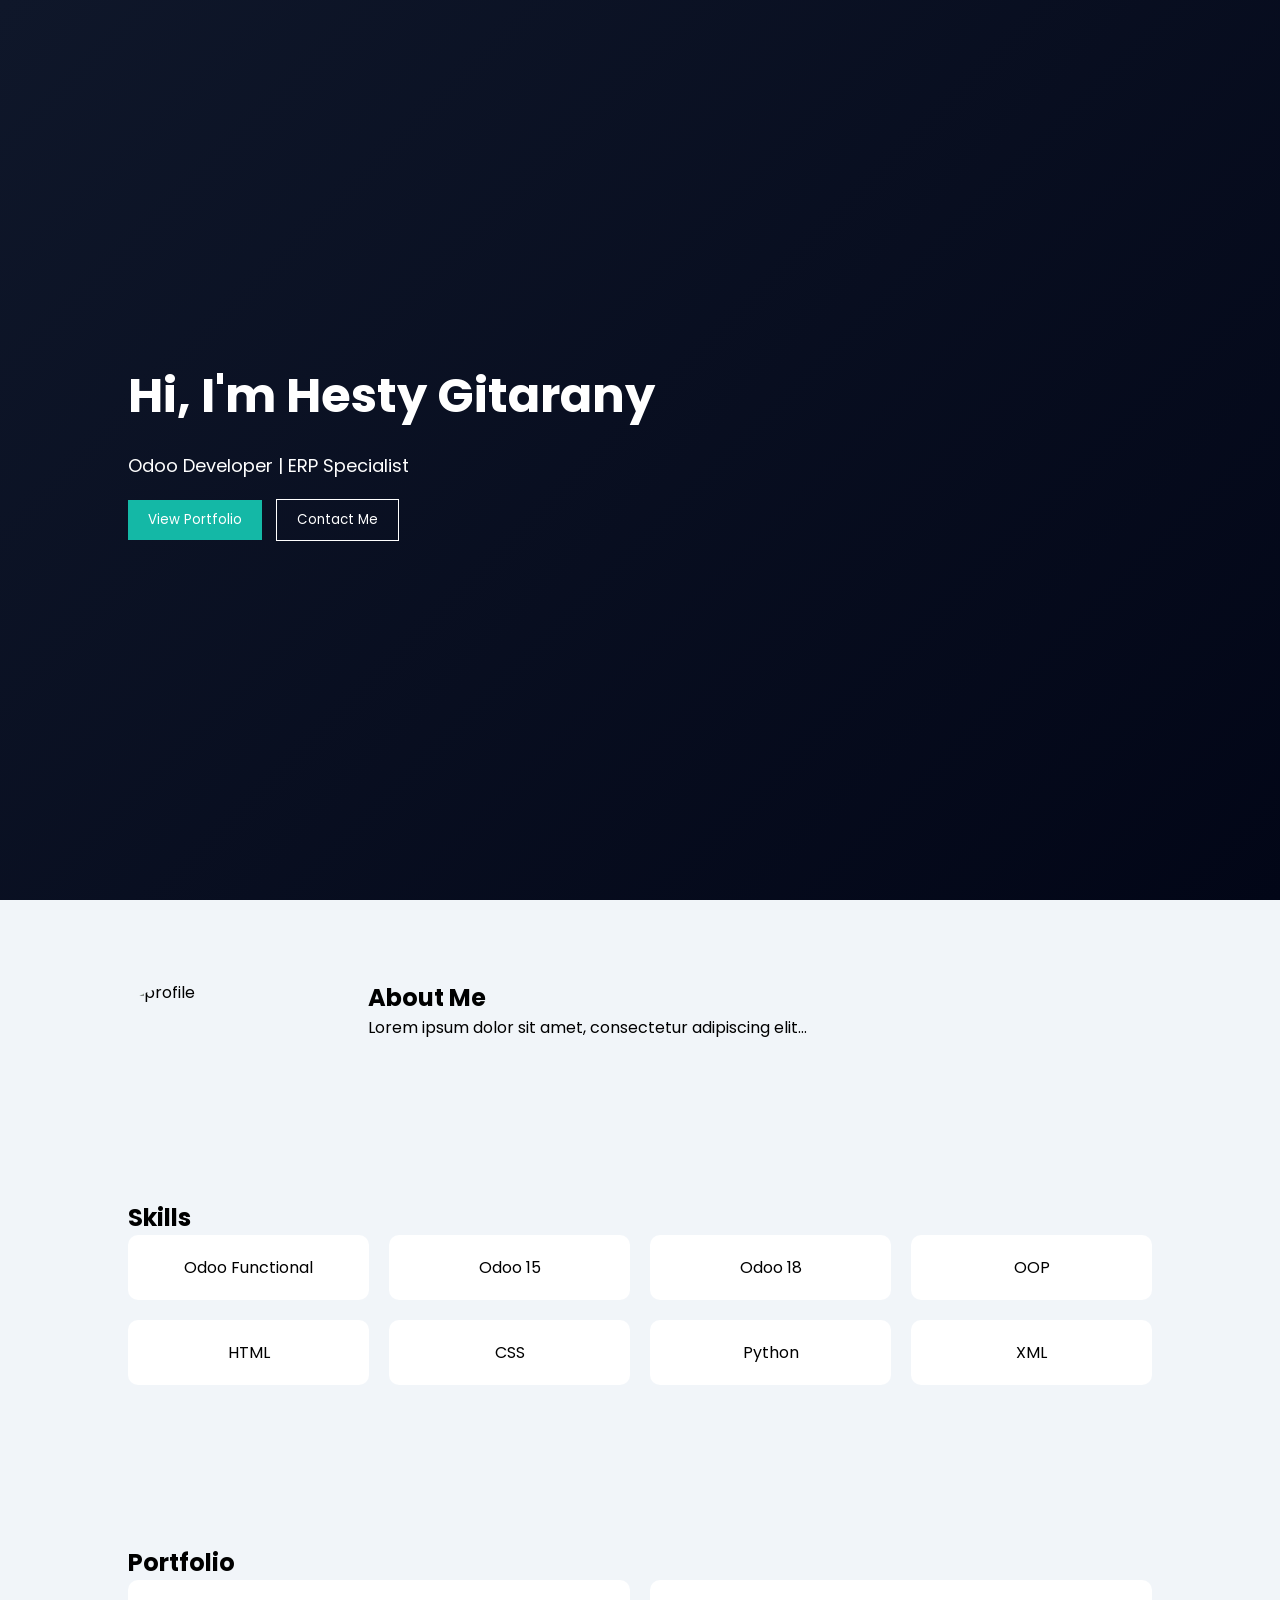
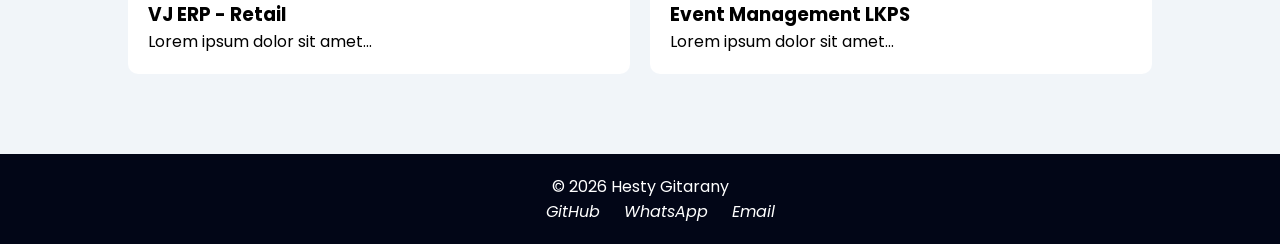
==== index.html @ ffda9ca4 "Update index.html - adding linkedIn and ig icon" ====
<!DOCTYPE html>
<html lang="en">
<head>
<meta charset="UTF-8">
<meta name="viewport" content="width=device-width, initial-scale=1.0">
<title>Hesty Gitarany - Odoo Developer</title>

<link href="https://fonts.googleapis.com/css2?family=Poppins:wght@300;400;600&display=swap" rel="stylesheet">

<style>
* {
    margin: 0;
    padding: 0;
    box-sizing: border-box;
    font-family: 'Poppins', sans-serif;
}

body {
    background: #F1F5F9;
}

/* HERO */
.hero {
    height: 100vh;
    background: linear-gradient(135deg, #0F172A, #020617);
    color: white;
    display: flex;
    align-items: center;
    justify-content: space-between;
    padding: 0 10%;
}

.hero-text h1 {
    font-size: 48px;
}

.hero-text p {
    margin: 20px 0;
    font-size: 18px;
}

.btn {
    padding: 10px 20px;
    border: none;
    margin-right: 10px;
    cursor: pointer;
}

.btn-primary {
    background: #14B8A6;
    color: white;
}

.btn-secondary {
    background: transparent;
    border: 1px solid white;
    color: white;
}

/* ABOUT */
.about {
    display: flex;
    padding: 80px 10%;
    gap: 40px;
}

.about img {
    width: 200px;
    border-radius: 50%;
}

/* SKILLS */
.skills {
    padding: 80px 10%;
}

.skills-grid {
    display: grid;
    grid-template-columns: repeat(4, 1fr);
    gap: 20px;
}

.skill-card {
    background: white;
    padding: 20px;
    text-align: center;
    border-radius: 10px;
    transition: 0.3s;
}

.skill-card:hover {
    transform: translateY(-5px);
    border: 1px solid #14B8A6;
}

/* PORTFOLIO */
.portfolio {
    padding: 80px 10%;
}

.portfolio-grid {
    display: grid;
    grid-template-columns: repeat(2, 1fr);
    gap: 20px;
}

.portfolio-card {
    background: white;
    padding: 20px;
    border-radius: 10px;
}

/* FOOTER */
footer {
    background: #020617;
    color: white;
    text-align: center;
    padding: 20px;
}

.social-icons i {
    margin: 0 10px;
    cursor: pointer;
}
</style>

</head>

<body>

<!-- HERO -->
<section class="hero">
    <div class="hero-text">
        <h1>Hi, I'm Hesty Gitarany</h1>
        <p>Odoo Developer | ERP Specialist</p>
        <button class="btn btn-primary">View Portfolio</button>
        <button class="btn btn-secondary">Contact Me</button>
    </div>
</section>

<!-- ABOUT -->
<section class="about">
    <img src="https://via.placeholder.com/200" alt="profile">
    <div>
        <h2>About Me</h2>
        <p>Lorem ipsum dolor sit amet, consectetur adipiscing elit...</p>
    </div>
</section>

<!-- SKILLS -->
<section class="skills">
    <h2>Skills</h2>
    <div class="skills-grid">
        <div class="skill-card">Odoo Functional</div>
        <div class="skill-card">Odoo 15</div>
        <div class="skill-card">Odoo 18</div>
        <div class="skill-card">OOP</div>
        <div class="skill-card">HTML</div>
        <div class="skill-card">CSS</div>
        <div class="skill-card">Python</div>
        <div class="skill-card">XML</div>
    </div>
</section>

<!-- PORTFOLIO -->
<section class="portfolio">
    <h2>Portfolio</h2>
    <div class="portfolio-grid">
        <div class="portfolio-card">
            <h3>VJ ERP - Retail</h3>
            <p>Lorem ipsum dolor sit amet...</p>
        </div>
        <div class="portfolio-card">
            <h3>Event Management LKPS</h3>
            <p>Lorem ipsum dolor sit amet...</p>
        </div>
    </div>
</section>

<!-- FOOTER -->
<footer>
    <p>© 2026 Hesty Gitarany</p>
    <div class="social-icons">
        <!-- icon fontawesome -->
        <i class="fa-brands fa-square-linkedin"></i>
        <i class="fa-brands fa-square-instagram"></i>
        <i>GitHub</i>
        <i>WhatsApp</i>
        <i>Email</i>
    </div>
</footer>

</body>
</html>
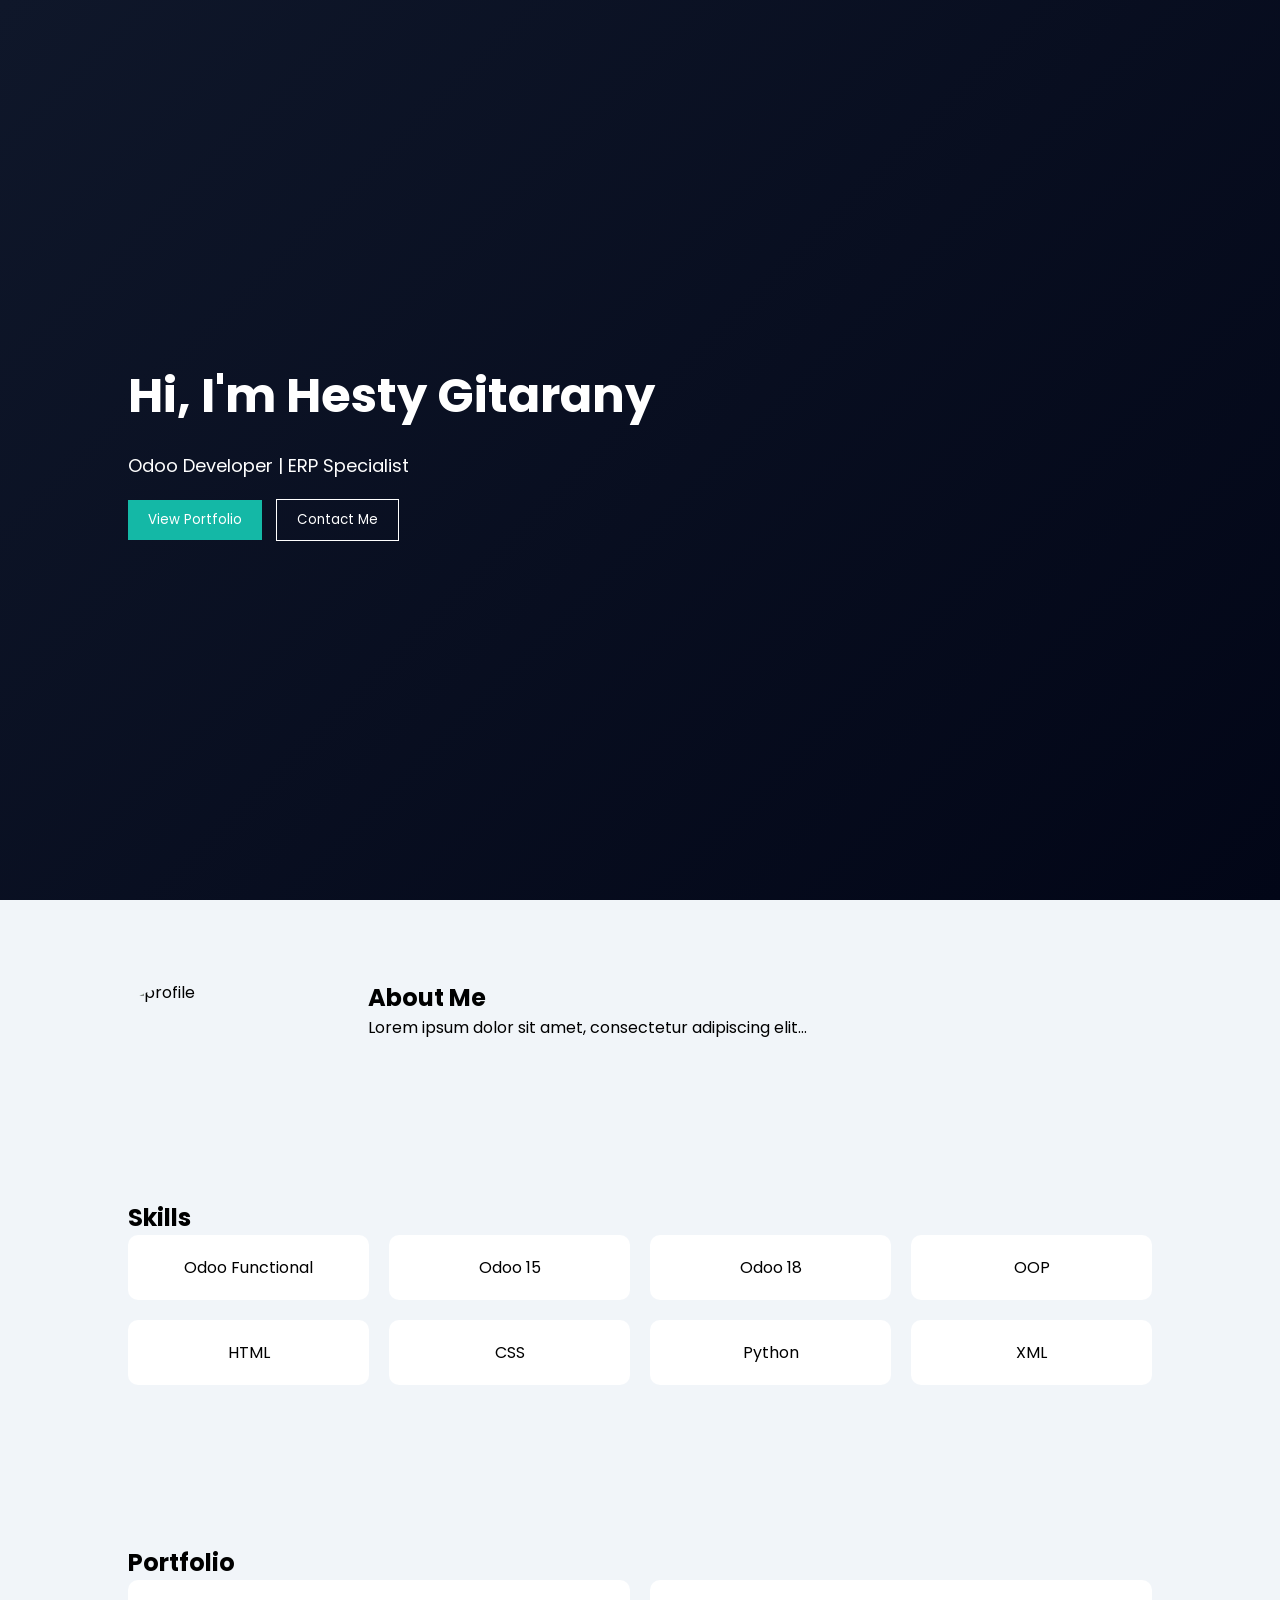
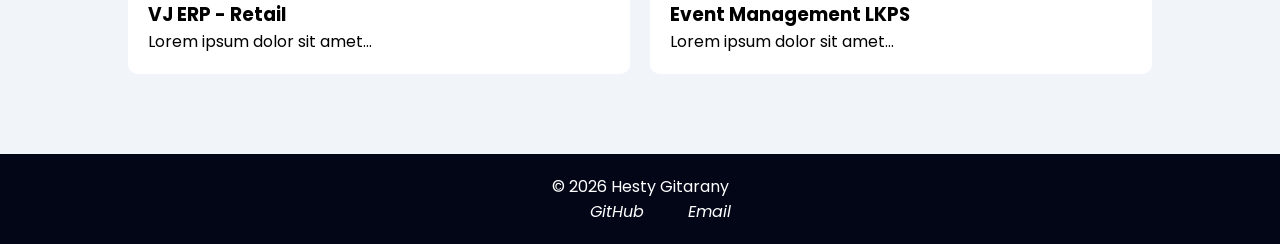
==== commit a2710100: "Update index.html - adding whatsapp icon" ====
--- a/index.html
+++ b/index.html
@@ -185,7 +185,7 @@
         <i class="fa-brands fa-square-linkedin"></i>
         <i class="fa-brands fa-square-instagram"></i>
         <i>GitHub</i>
-        <i>WhatsApp</i>
+        <i class="fa-brands fa-square-whatsapp"></i>
         <i>Email</i>
     </div>
 </footer>
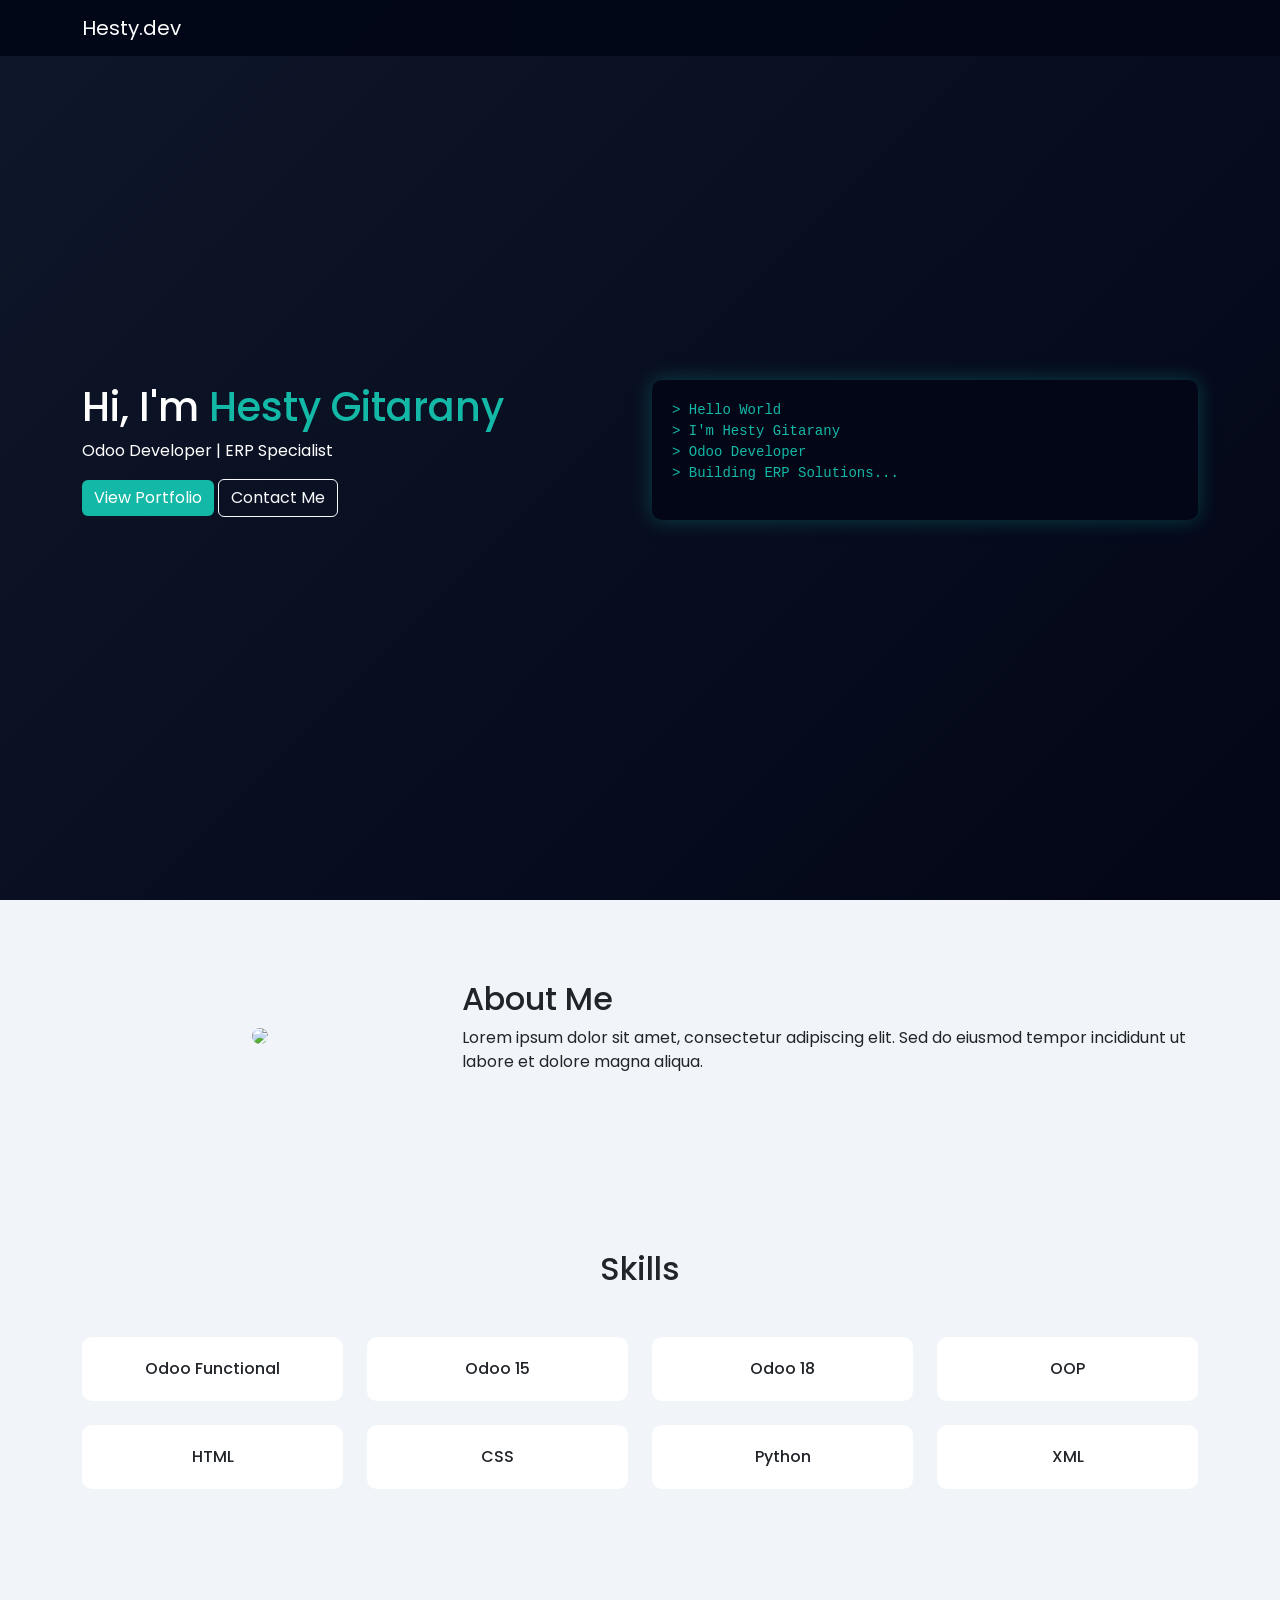
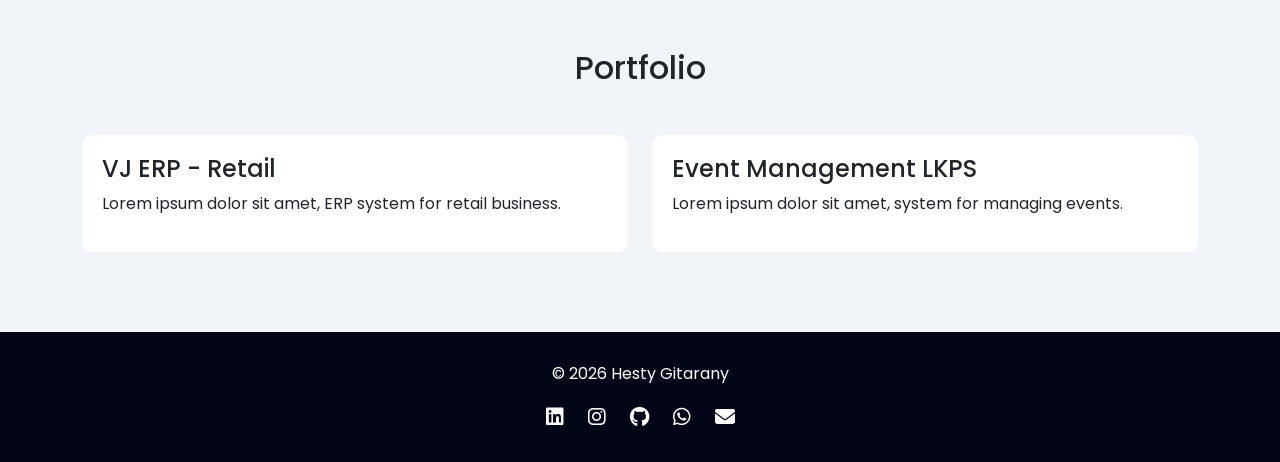
==== commit 1b522772: "Merge pull request #1 from hg25-dev/alt2 alt2 update the style and detached the css from the index.h" ====
--- a/index.html
+++ b/index.html
@@ -1,192 +1,140 @@
 <!DOCTYPE html>
 <html lang="en">
 <head>
-<meta charset="UTF-8">
-<meta name="viewport" content="width=device-width, initial-scale=1.0">
-<title>Hesty Gitarany - Odoo Developer</title>
+    <meta charset="UTF-8">
+    <meta name="viewport" content="width=device-width, initial-scale=1">
+    <title>Hesty Gitarany - Odoo Developer</title>
 
-<link href="https://fonts.googleapis.com/css2?family=Poppins:wght@300;400;600&display=swap" rel="stylesheet">
+    <!-- Bootstrap -->
+    <link href="https://cdn.jsdelivr.net/npm/bootstrap@5.3.0/dist/css/bootstrap.min.css" rel="stylesheet">
 
-<style>
-* {
-    margin: 0;
-    padding: 0;
-    box-sizing: border-box;
-    font-family: 'Poppins', sans-serif;
-}
+    <!-- Font -->
+    <link href="https://fonts.googleapis.com/css2?family=Poppins:wght@300;400;600&family=Fira+Code&display=swap" rel="stylesheet">
 
-body {
-    background: #F1F5F9;
-}
+    <!-- Icon -->
+    <link rel="stylesheet" href="https://cdnjs.cloudflare.com/ajax/libs/font-awesome/6.5.0/css/all.min.css">
 
-/* HERO */
-.hero {
-    height: 100vh;
-    background: linear-gradient(135deg, #0F172A, #020617);
-    color: white;
-    display: flex;
-    align-items: center;
-    justify-content: space-between;
-    padding: 0 10%;
-}
-
-.hero-text h1 {
-    font-size: 48px;
-}
-
-.hero-text p {
-    margin: 20px 0;
-    font-size: 18px;
-}
-
-.btn {
-    padding: 10px 20px;
-    border: none;
-    margin-right: 10px;
-    cursor: pointer;
-}
-
-.btn-primary {
-    background: #14B8A6;
-    color: white;
-}
-
-.btn-secondary {
-    background: transparent;
-    border: 1px solid white;
-    color: white;
-}
-
-/* ABOUT */
-.about {
-    display: flex;
-    padding: 80px 10%;
-    gap: 40px;
-}
-
-.about img {
-    width: 200px;
-    border-radius: 50%;
-}
-
-/* SKILLS */
-.skills {
-    padding: 80px 10%;
-}
-
-.skills-grid {
-    display: grid;
-    grid-template-columns: repeat(4, 1fr);
-    gap: 20px;
-}
-
-.skill-card {
-    background: white;
-    padding: 20px;
-    text-align: center;
-    border-radius: 10px;
-    transition: 0.3s;
-}
-
-.skill-card:hover {
-    transform: translateY(-5px);
-    border: 1px solid #14B8A6;
-}
-
-/* PORTFOLIO */
-.portfolio {
-    padding: 80px 10%;
-}
-
-.portfolio-grid {
-    display: grid;
-    grid-template-columns: repeat(2, 1fr);
-    gap: 20px;
-}
-
-.portfolio-card {
-    background: white;
-    padding: 20px;
-    border-radius: 10px;
-}
-
-/* FOOTER */
-footer {
-    background: #020617;
-    color: white;
-    text-align: center;
-    padding: 20px;
-}
-
-.social-icons i {
-    margin: 0 10px;
-    cursor: pointer;
-}
-</style>
-
+    <!-- Custom CSS -->
+    <link rel="stylesheet" href="style.css">
 </head>
 
 <body>
 
+<!-- NAVBAR -->
+<nav class="navbar navbar-expand-lg navbar-dark fixed-top custom-navbar">
+    <div class="container">
+        <a class="navbar-brand" href="#">Hesty.dev</a>
+    </div>
+</nav>
+
 <!-- HERO -->
-<section class="hero">
-    <div class="hero-text">
-        <h1>Hi, I'm Hesty Gitarany</h1>
-        <p>Odoo Developer | ERP Specialist</p>
-        <button class="btn btn-primary">View Portfolio</button>
-        <button class="btn btn-secondary">Contact Me</button>
+<section class="hero d-flex align-items-center">
+    <div class="container">
+        <div class="row align-items-center">
+
+            <!-- TEXT -->
+            <div class="col-md-6">
+                <h1>Hi, I'm <span class="accent">Hesty Gitarany</span></h1>
+                <p>Odoo Developer | ERP Specialist</p>
+
+                <button class="btn btn-accent">View Portfolio</button>
+                <button class="btn btn-outline-light">Contact Me</button>
+            </div>
+
+            <!-- TERMINAL STYLE -->
+            <div class="col-md-6">
+                <div class="terminal">
+<pre>
+> Hello World
+> I'm Hesty Gitarany
+> Odoo Developer
+> Building ERP Solutions...
+</pre>
+                </div>
+            </div>
+
+        </div>
     </div>
 </section>
 
 <!-- ABOUT -->
-<section class="about">
-    <img src="https://via.placeholder.com/200" alt="profile">
-    <div>
-        <h2>About Me</h2>
-        <p>Lorem ipsum dolor sit amet, consectetur adipiscing elit...</p>
+<section class="about section">
+    <div class="container">
+        <div class="row align-items-center">
+
+            <div class="col-md-4 text-center">
+                <img src="https://via.placeholder.com/200" class="profile-img">
+            </div>
+
+            <div class="col-md-8">
+                <h2>About Me</h2>
+                <p>
+                    Lorem ipsum dolor sit amet, consectetur adipiscing elit. 
+                    Sed do eiusmod tempor incididunt ut labore et dolore magna aliqua.
+                </p>
+            </div>
+
+        </div>
     </div>
 </section>
 
 <!-- SKILLS -->
-<section class="skills">
-    <h2>Skills</h2>
-    <div class="skills-grid">
-        <div class="skill-card">Odoo Functional</div>
-        <div class="skill-card">Odoo 15</div>
-        <div class="skill-card">Odoo 18</div>
-        <div class="skill-card">OOP</div>
-        <div class="skill-card">HTML</div>
-        <div class="skill-card">CSS</div>
-        <div class="skill-card">Python</div>
-        <div class="skill-card">XML</div>
+<section class="skills section">
+    <div class="container">
+        <h2 class="text-center mb-5">Skills</h2>
+
+        <div class="row g-4">
+
+            <div class="col-md-3"><div class="skill-card">Odoo Functional</div></div>
+            <div class="col-md-3"><div class="skill-card">Odoo 15</div></div>
+            <div class="col-md-3"><div class="skill-card">Odoo 18</div></div>
+            <div class="col-md-3"><div class="skill-card">OOP</div></div>
+            <div class="col-md-3"><div class="skill-card">HTML</div></div>
+            <div class="col-md-3"><div class="skill-card">CSS</div></div>
+            <div class="col-md-3"><div class="skill-card">Python</div></div>
+            <div class="col-md-3"><div class="skill-card">XML</div></div>
+
+        </div>
     </div>
 </section>
 
 <!-- PORTFOLIO -->
-<section class="portfolio">
-    <h2>Portfolio</h2>
-    <div class="portfolio-grid">
-        <div class="portfolio-card">
-            <h3>VJ ERP - Retail</h3>
-            <p>Lorem ipsum dolor sit amet...</p>
-        </div>
-        <div class="portfolio-card">
-            <h3>Event Management LKPS</h3>
-            <p>Lorem ipsum dolor sit amet...</p>
+<section class="portfolio section">
+    <div class="container">
+        <h2 class="text-center mb-5">Portfolio</h2>
+
+        <div class="row g-4">
+
+            <div class="col-md-6">
+                <div class="portfolio-card">
+                    <h4>VJ ERP - Retail</h4>
+                    <p>Lorem ipsum dolor sit amet, ERP system for retail business.</p>
+                </div>
+            </div>
+
+            <div class="col-md-6">
+                <div class="portfolio-card">
+                    <h4>Event Management LKPS</h4>
+                    <p>Lorem ipsum dolor sit amet, system for managing events.</p>
+                </div>
+            </div>
+
         </div>
     </div>
 </section>
 
 <!-- FOOTER -->
 <footer>
-    <p>© 2026 Hesty Gitarany</p>
-    <div class="social-icons">
-        <!-- icon fontawesome -->
-        <i class="fa-brands fa-square-linkedin"></i>
-        <i class="fa-brands fa-square-instagram"></i>
-        <i>GitHub</i>
-        <i class="fa-brands fa-square-whatsapp"></i>
-        <i>Email</i>
+    <div class="container text-center">
+        <p>© 2026 Hesty Gitarany</p>
+
+        <div class="social-icons">
+            <a href="#"><i class="fab fa-linkedin"></i></a>
+            <a href="#"><i class="fab fa-instagram"></i></a>
+            <a href="#"><i class="fab fa-github"></i></a>
+            <a href="#"><i class="fab fa-whatsapp"></i></a>
+            <a href="#"><i class="fas fa-envelope"></i></a>
+        </div>
     </div>
 </footer>
 
--- a/style.css
+++ b/style.css
@@ -0,0 +1,97 @@
+body {
+    font-family: 'Poppins', sans-serif;
+    background: #F1F5F9;
+}
+
+/* NAVBAR */
+.custom-navbar {
+    background: rgba(2,6,23,0.9);
+}
+
+/* HERO */
+.hero {
+    height: 100vh;
+    background: linear-gradient(135deg, #0F172A, #020617);
+    color: white;
+}
+
+.accent {
+    color: #14B8A6;
+}
+
+.btn-accent {
+    background: #14B8A6;
+    color: white;
+    border: none;
+}
+
+.btn-accent:hover {
+    background: #0d9488;
+}
+
+/* TERMINAL */
+.terminal {
+    background: #020617;
+    color: #14B8A6;
+    padding: 20px;
+    border-radius: 10px;
+    font-family: 'Fira Code', monospace;
+    box-shadow: 0 0 20px rgba(20,184,166,0.3);
+}
+
+/* SECTION */
+.section {
+    padding: 80px 0;
+}
+
+/* ABOUT */
+.profile-img {
+    width: 200px;
+    border-radius: 50%;
+}
+
+/* SKILLS */
+.skill-card {
+    background: white;
+    padding: 20px;
+    text-align: center;
+    border-radius: 10px;
+    transition: 0.3s;
+    font-weight: 500;
+}
+
+.skill-card:hover {
+    transform: translateY(-5px);
+    border: 1px solid #14B8A6;
+}
+
+/* PORTFOLIO */
+.portfolio-card {
+    background: white;
+    padding: 20px;
+    border-radius: 10px;
+    transition: 0.3s;
+}
+
+.portfolio-card:hover {
+    transform: translateY(-5px);
+    box-shadow: 0 10px 30px rgba(0,0,0,0.1);
+}
+
+/* FOOTER */
+footer {
+    background: #020617;
+    color: white;
+    padding: 30px 0;
+}
+
+.social-icons a {
+    color: white;
+    margin: 0 10px;
+    font-size: 20px;
+    transition: 0.3s;
+}
+
+.social-icons a:hover {
+    color: #14B8A6;
+}
